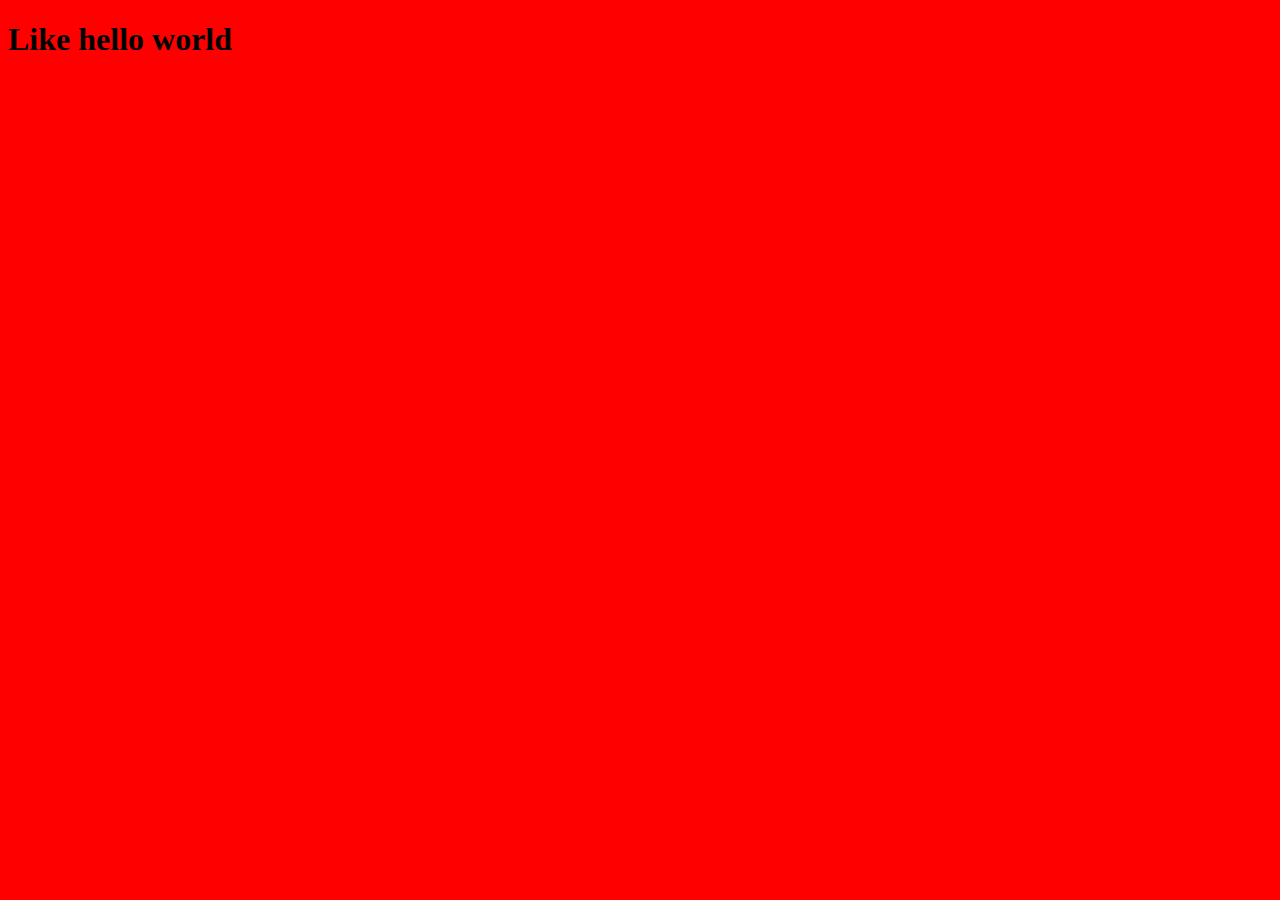
==== index.html @ fb6d9fd4 "first commit" ====
<!DOCTYPE html>
<html lang="en">
<head>
    <meta charset="UTF-8">
    <meta name="viewport" content="width=device-width, initial-scale=1.0">
    <title>Document</title>

    <h1 style="background:red;">Like hello world</h1>

    <style>
        body{
            background: red;
        }
    </style>
</head>
<body>
    
</body>
</html>
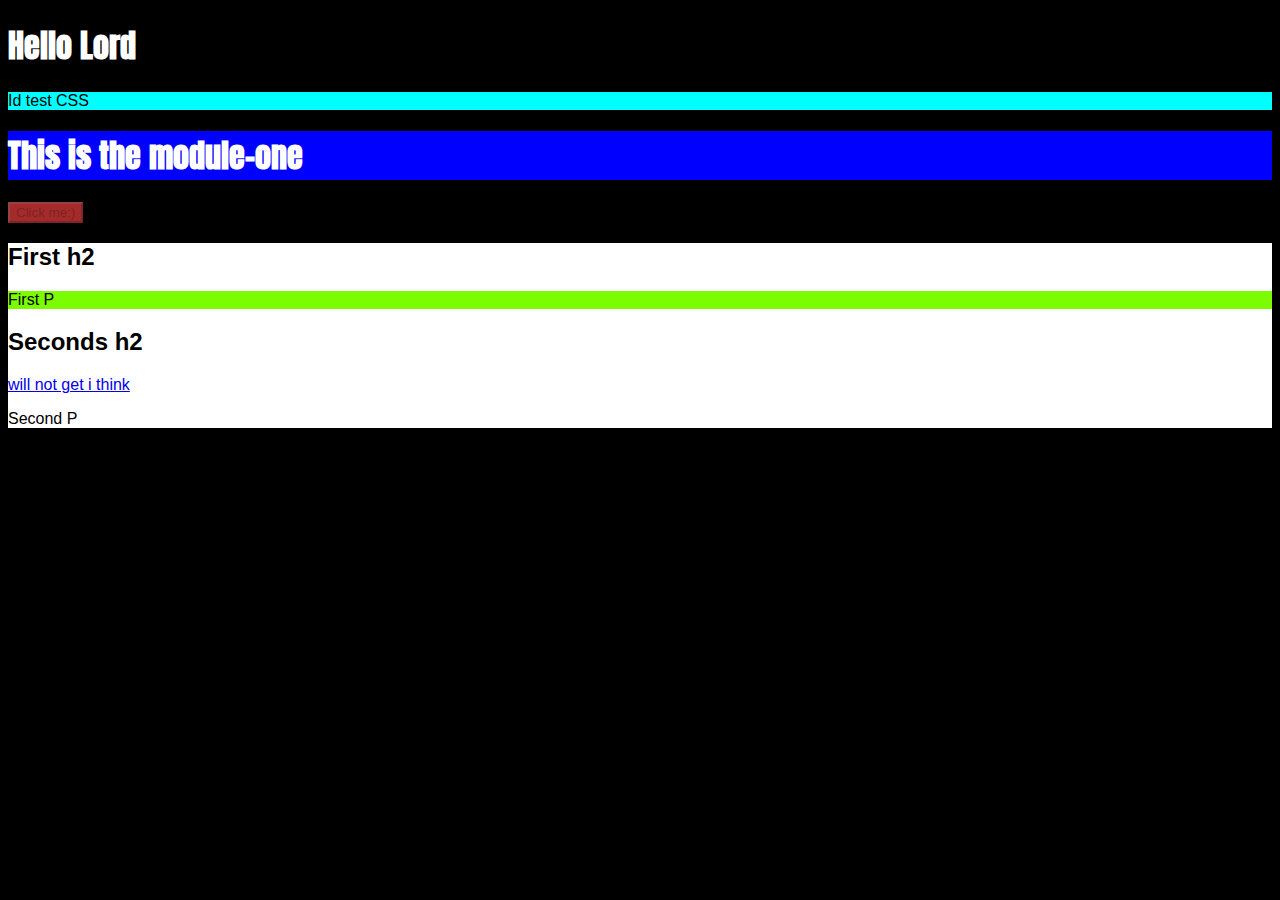
==== commit 728add81: "Selectors/Specifications/Priority" ====
--- a/index.html
+++ b/index.html
@@ -5,15 +5,25 @@
     <meta name="viewport" content="width=device-width, initial-scale=1.0">
     <title>Document</title>
 
-    <h1 style="background:red;">Like hello world</h1>
 
-    <style>
-        body{
-            background: red;
-        }
-    </style>
+    <link href="https://fonts.googleapis.com/css2?family=Anton&display=swap" rel="stylesheet">
+
+  <link rel="stylesheet" href="index.css">
 </head>
 <body>
-    
+    <h1>Hello Lord</h1>
+    <section id="first-section">Id test CSS</section>
+
+    <div class="module-one"><h1>This is the module-one</h1></div>
+
+    <button disabled>Click me:)</button>
+    <div>
+        <h2>First h2</h2>
+        <p>First P</p>
+        <h2>Seconds h2</h2>
+        <a href="#">will not get i think</a>
+        <p>Second P</p>
+    </div>
+
 </body>
 </html>--- a/index.css
+++ b/index.css
@@ -0,0 +1,33 @@
+
+body{
+    background: black;
+    font-family: sans-serif;
+}
+h1{
+    color: white;
+    font-family: 'Anton', sans-serif;
+ 
+}
+.module-one{
+    background-color: blue;
+}
+
+[disabled]{
+    background-color: brown;
+} 
+#first-section{
+    background-color: cyan;
+    font-family: inherit;
+}
+
+body button{
+    background-color: darkgray;
+}
+
+
+h2+p{
+    background-color: lawngreen;
+}
+div{
+    background-color: white;
+}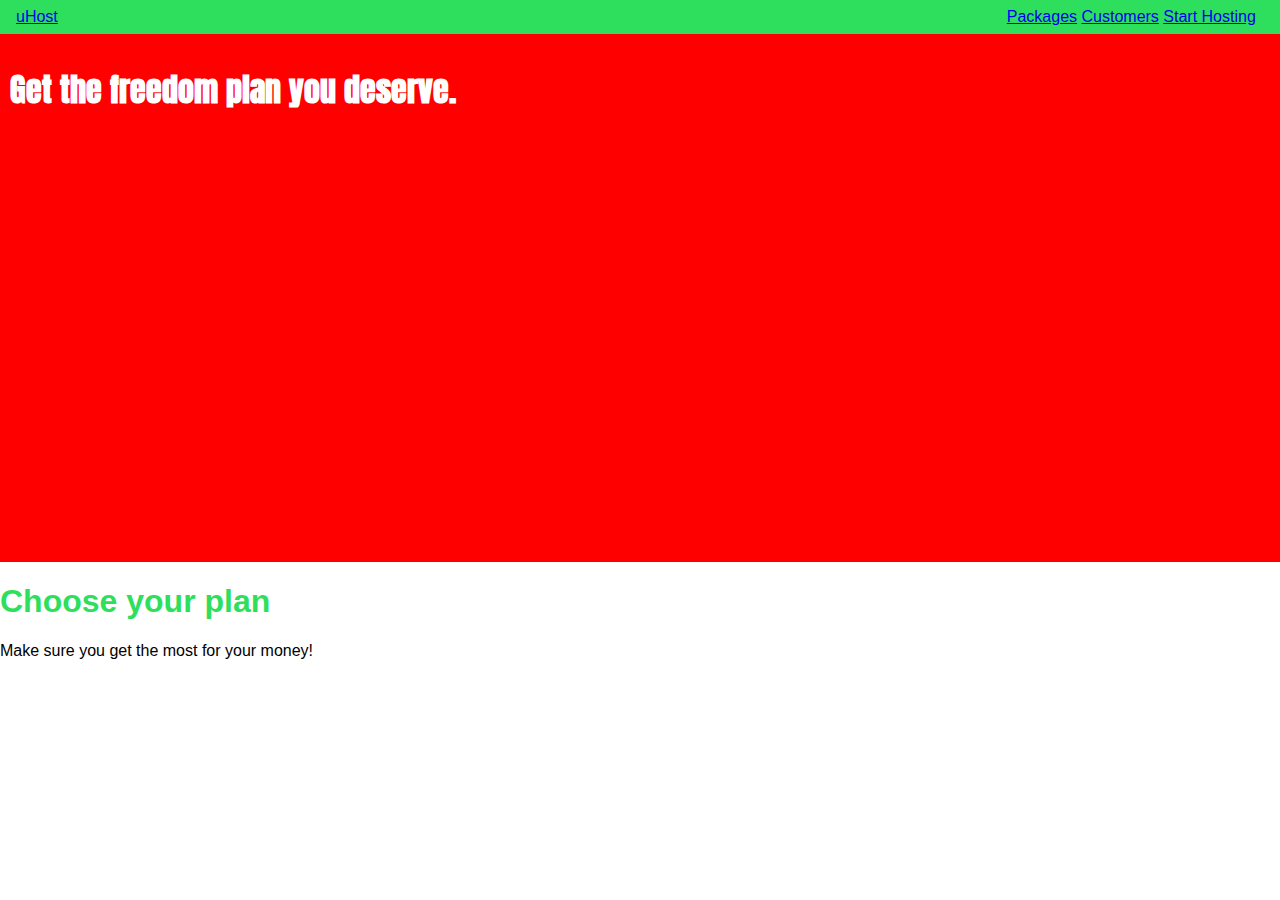
==== commit f5f6528e: "navigation bar is added" ====
--- a/index.html
+++ b/index.html
@@ -11,19 +11,49 @@
   <link rel="stylesheet" href="index.css">
 </head>
 <body>
-    <h1>Hello Lord</h1>
-    <section id="first-section">Id test CSS</section>
 
-    <div class="module-one"><h1>This is the module-one</h1></div>
+    <header class="main-header">
+        <div>
+            <a href="index.html">uHost</a>
+        </div><nav class="main-nav">
+            <ul class="main-nav__items">
+                <li class="main-nav__item">
+                    <a href="packages/index.html">Packages</a>
+                </li>
+                <li class="main-nav__item">
+                    <a href="customers/index.html">Customers</a>
+                </li>
+                <li class="main-nav__item">
+                    <a href="start-hosting/index.html">Start Hosting</a>
+                </li>
+            </ul>
+        </nav>
+    </header>
 
-    <button disabled>Click me:)</button>
-    <div>
-        <h2>First h2</h2>
-        <p>First P</p>
-        <h2>Seconds h2</h2>
-        <a href="#">will not get i think</a>
-        <p>Second P</p>
-    </div>
+
+
+
+
+
+
+
+
+
+
+
+
+
+
+
+   <main id="main">
+       <section id="product-overview">
+           <h1> Get the freedom plan you deserve.</h1>
+        </section>
+       <section id="plans">
+           <h1 class="section-title">Choose your plan</h1> 
+            <p>Make sure you get the most for your money!</p>
+        </section>
+   </main>
 
 </body>
 </html>--- a/index.css
+++ b/index.css
@@ -1,33 +1,49 @@
+*{
+    box-sizing: border-box;
+}
+body{
+    
+    font-family: 'Montserrat',sans-serif;
+    margin: 0;
 
-body{
-    background: black;
-    font-family: sans-serif;
+    
 }
-h1{
-    color: white;
-    font-family: 'Anton', sans-serif;
+#main{
  
 }
-.module-one{
-    background-color: blue;
+#product-overview{
+background: red;
+height: 528px;
+width: 100%;
+padding: 10px ;
+}
+.section-title{
+    color: #2ddf5c;
+}
+#product-overview h1{
+    color: white;
+    font-family: 'Anton',sans-serif;
+}
+.main-header{
+    background-color: #2ddf5c;
+    width: 100%;
+    padding: 8px 16px;
+
+}
+.main-nav__item{
+    display: inline-block;
+}
+.main-header > div{
+    display: inline-block;
+}
+.main-nav{
+    display: inline-block;
+    text-align: right;
+    width: calc(100% - 50px);
 }
 
-[disabled]{
-    background-color: brown;
-} 
-#first-section{
-    background-color: cyan;
-    font-family: inherit;
-}
-
-body button{
-    background-color: darkgray;
-}
-
-
-h2+p{
-    background-color: lawngreen;
-}
-div{
-    background-color: white;
+.main-nav__items{
+    margin: 0;
+    padding: 0;
+    list-style: none;
 }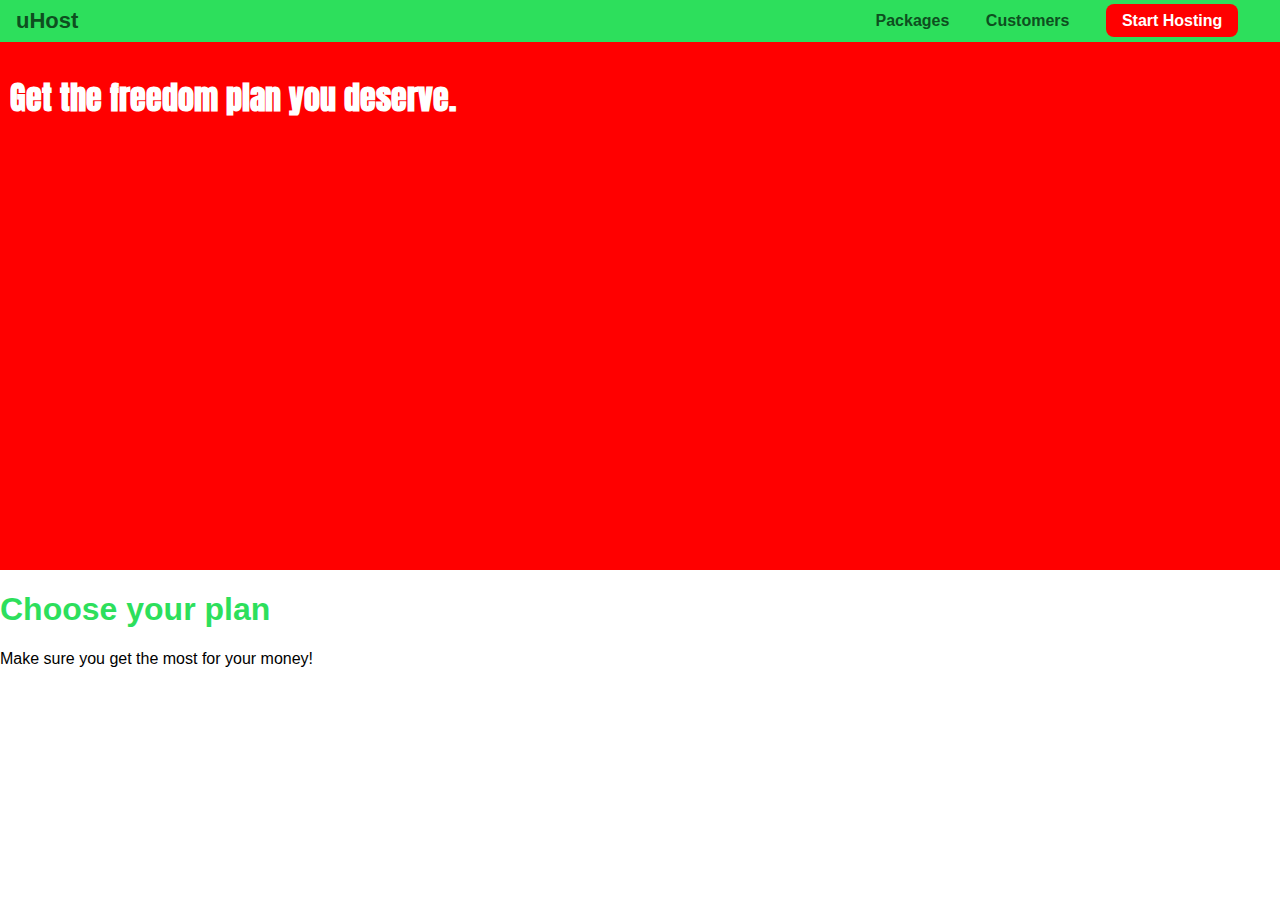
==== commit a21b9413: "psuedo classes, cta buttom and navigation bar added" ====
--- a/index.html
+++ b/index.html
@@ -14,16 +14,16 @@
 
     <header class="main-header">
         <div>
-            <a href="index.html">uHost</a>
+            <a href="index.html" class="main-header__brand">uHost</a>
         </div><nav class="main-nav">
             <ul class="main-nav__items">
                 <li class="main-nav__item">
                     <a href="packages/index.html">Packages</a>
                 </li>
-                <li class="main-nav__item">
+                <li class="main-nav__item ">
                     <a href="customers/index.html">Customers</a>
                 </li>
-                <li class="main-nav__item">
+                <li class="main-nav__item main-nav__item--cta">
                     <a href="start-hosting/index.html">Start Hosting</a>
                 </li>
             </ul>
--- a/index.css
+++ b/index.css
@@ -32,18 +32,54 @@
 }
 .main-nav__item{
     display: inline-block;
+    margin: 0 16px;
+    
 }
 .main-header > div{
     display: inline-block;
+    vertical-align: middle;
+}
+.main-header__brand{
+    color: #0e4f1f;
+    text-decoration: none;
+    font-weight: bold;
+    font-size: 22px;
+}
+.main-nav a{
+    
+    text-decoration: none;
+    color: #0e4f1f;
+    font-weight: bold;
+    padding: 3px 0;
+
 }
 .main-nav{
     display: inline-block;
     text-align: right;
-    width: calc(100% - 50px);
+    width: calc(100% - 72px);
+    vertical-align: middle;
 }
 
 .main-nav__items{
     margin: 0;
     padding: 0;
     list-style: none;
+}
+.main-nav__item a:hover,
+.main-nav__item a:active
+ {
+    color: white;
+    border-bottom: 5px solid white;
+}
+.main-nav__item--cta a{
+    color: white;
+    background: red;
+    padding: 8px 16px;
+    border-radius: 8px;
+}
+.main-nav__item--cta a:hover,
+.main-nav__item--cta a:active{
+    color: red;
+    background: white;
+    border: none;
 }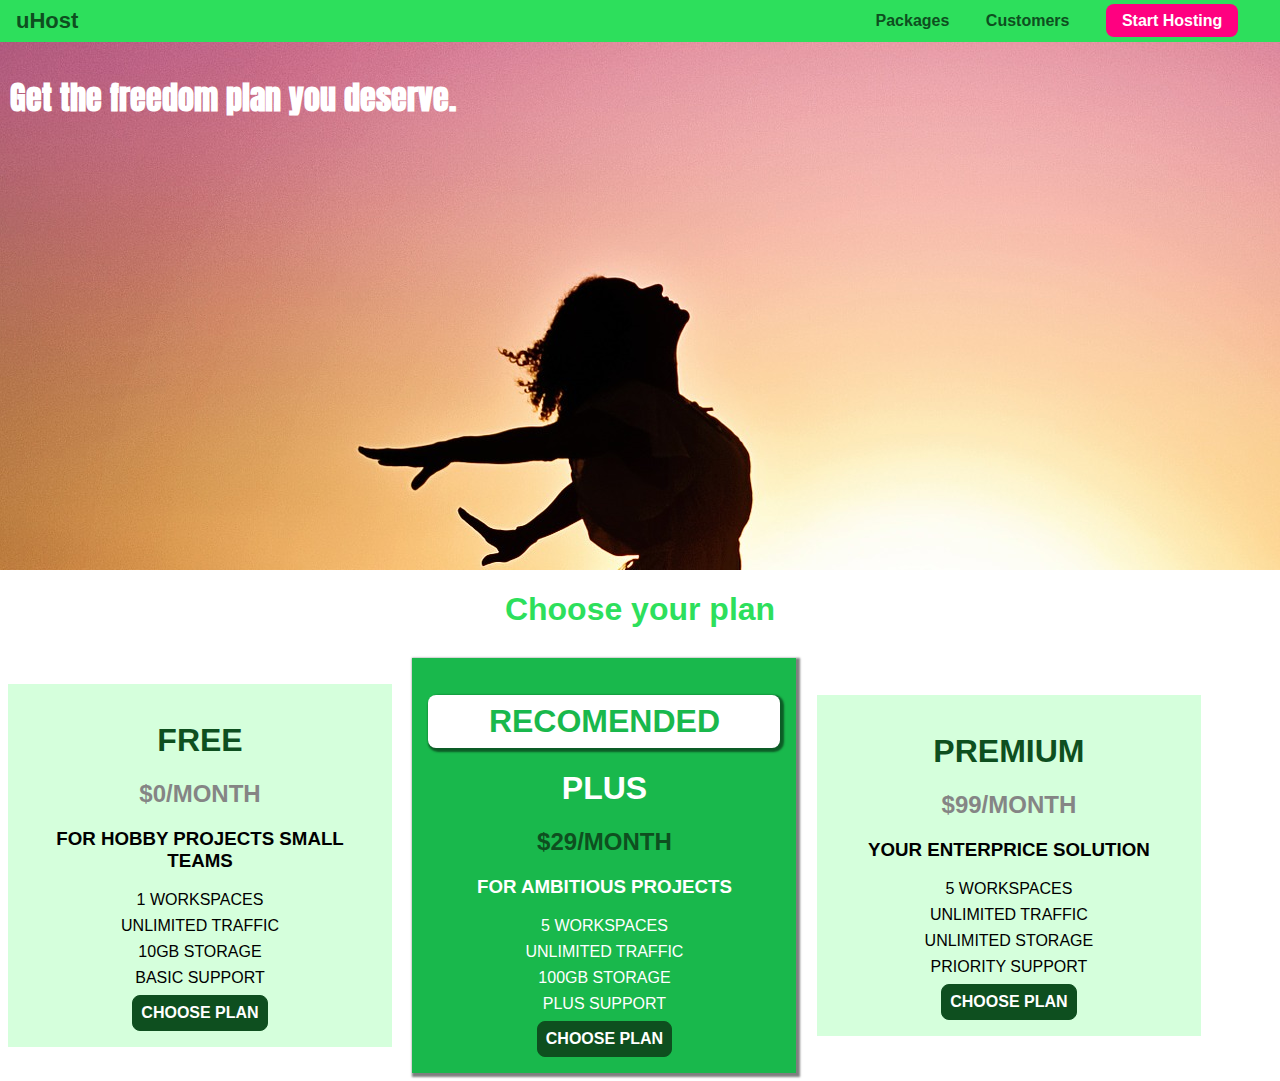
==== commit 26f97aa1: "Plans are styled" ====
--- a/index.html
+++ b/index.html
@@ -31,27 +31,61 @@
     </header>
 
 
-
-
-
-
-
-
-
-
-
-
-
-
-
-
    <main id="main">
        <section id="product-overview">
            <h1> Get the freedom plan you deserve.</h1>
         </section>
        <section id="plans">
            <h1 class="section-title">Choose your plan</h1> 
-            <p>Make sure you get the most for your money!</p>
+            <div>
+                <article class="plan">
+                    <h1 class="plan__title">Free</h1>
+                    <h2 class="plan__price">$0/month</h2>
+                    <h3>For hobby projects small teams</h3>
+                    <ul class="plan__features">
+                        <li>1 Workspaces</li>
+                        <li>Unlimited Traffic</li>
+                        <li>10GB Storage</li>
+                        <li>Basic Support</li>
+                    </ul>
+                    
+                    <div>
+                        <button class="button">CHOOSE PLAN</button>
+                    </div>
+                </article>
+                <article class="plan plan--highlighted">
+                    <h1 class="plan__annotation">Recomended</h1>
+                    <h1 class="plan__title">PLUS</h1>
+                    <h2 class="plan__price">$29/month</h2>
+                    <h3>For ambitious projects</h3>
+                    <ul class="plan__features">
+                        <li>5 Workspaces</li>
+                        <li>Unlimited Traffic</li>
+                        <li>100GB Storage</li>
+                        <li>Plus Support</li>
+                    </ul>
+                    
+                    <div>
+                        <button class="button">CHOOSE PLAN</button>
+                    </div>
+                </article>
+                <article class="plan">
+                    <h1 class="plan__title">PREMIUM</h1>
+                    <h2 class="plan__price">$99/month</h2>
+                    <h3>Your enterprice solution</h3>
+                    <ul class="plan__features">
+                        <li>5 Workspaces</li>
+                        <li>Unlimited Traffic</li>
+                        <li>Unlimited Storage</li>
+                        <li>Priority Support</li>
+                    </ul>
+                    
+                    <div>
+                        <button class="button">CHOOSE PLAN</button>
+                    </div>
+                </article>
+
+            </div>
         </section>
    </main>
 
--- a/index.css
+++ b/index.css
@@ -12,17 +12,85 @@
  
 }
 #product-overview{
-background: red;
+background: url('images/freedom.jpg');
 height: 528px;
 width: 100%;
 padding: 10px ;
-}
+} 
+
 .section-title{
     color: #2ddf5c;
+    text-align: center;
 }
+
+
 #product-overview h1{
     color: white;
     font-family: 'Anton',sans-serif;
+}
+
+.plan{
+    background-color: #d5ffdc;
+    text-align: center;
+    padding: 16px;
+    margin: 8px;
+    display: inline-block;
+    width: 30%;
+    vertical-align: middle;
+    text-transform: uppercase;
+
+
+}
+.plan--highlighted{
+    background: #19b84c;
+    color: white;
+    box-shadow: 2px 2px 2px 2px rgba(0 , 0, 0, 0.5);
+}
+.plan__annotation{
+    background: white;
+    color: #19b84c;
+    padding: 8px;
+    box-shadow: 2px 2px 2px 2px rgba(0 , 0, 0, 0.5);
+    border-radius: 8px;
+    text-transform: uppercase;
+
+}
+.plan__features{
+    list-style: none;
+    margin: 0;
+    padding: 0;
+}
+
+.plan__features li{
+    margin: 8px 0;
+}
+
+.plan__title{
+    color: #0e4f1f;
+}
+.plan__price{
+    color: rgb(133, 133, 133);
+}
+.plan--highlighted .plan__title{
+    color: white;
+}
+.plan--highlighted .plan__price{
+    color: #0e4f1f;
+}
+.button{
+    background: #0e4f1f;
+    color: white;
+    font: inherit;
+    border: 1.5px solid #0e4f1f;
+    padding: 8px;
+    border-radius: 8px;
+    font-weight: bold;
+    cursor: pointer;
+}
+.button:hover,
+.button:active{
+    background: white;
+    color: #0e4f1f;
 }
 .main-header{
     background-color: #2ddf5c;
@@ -73,7 +141,7 @@
 }
 .main-nav__item--cta a{
     color: white;
-    background: red;
+    background: rgb(255, 0, 128);
     padding: 8px 16px;
     border-radius: 8px;
 }
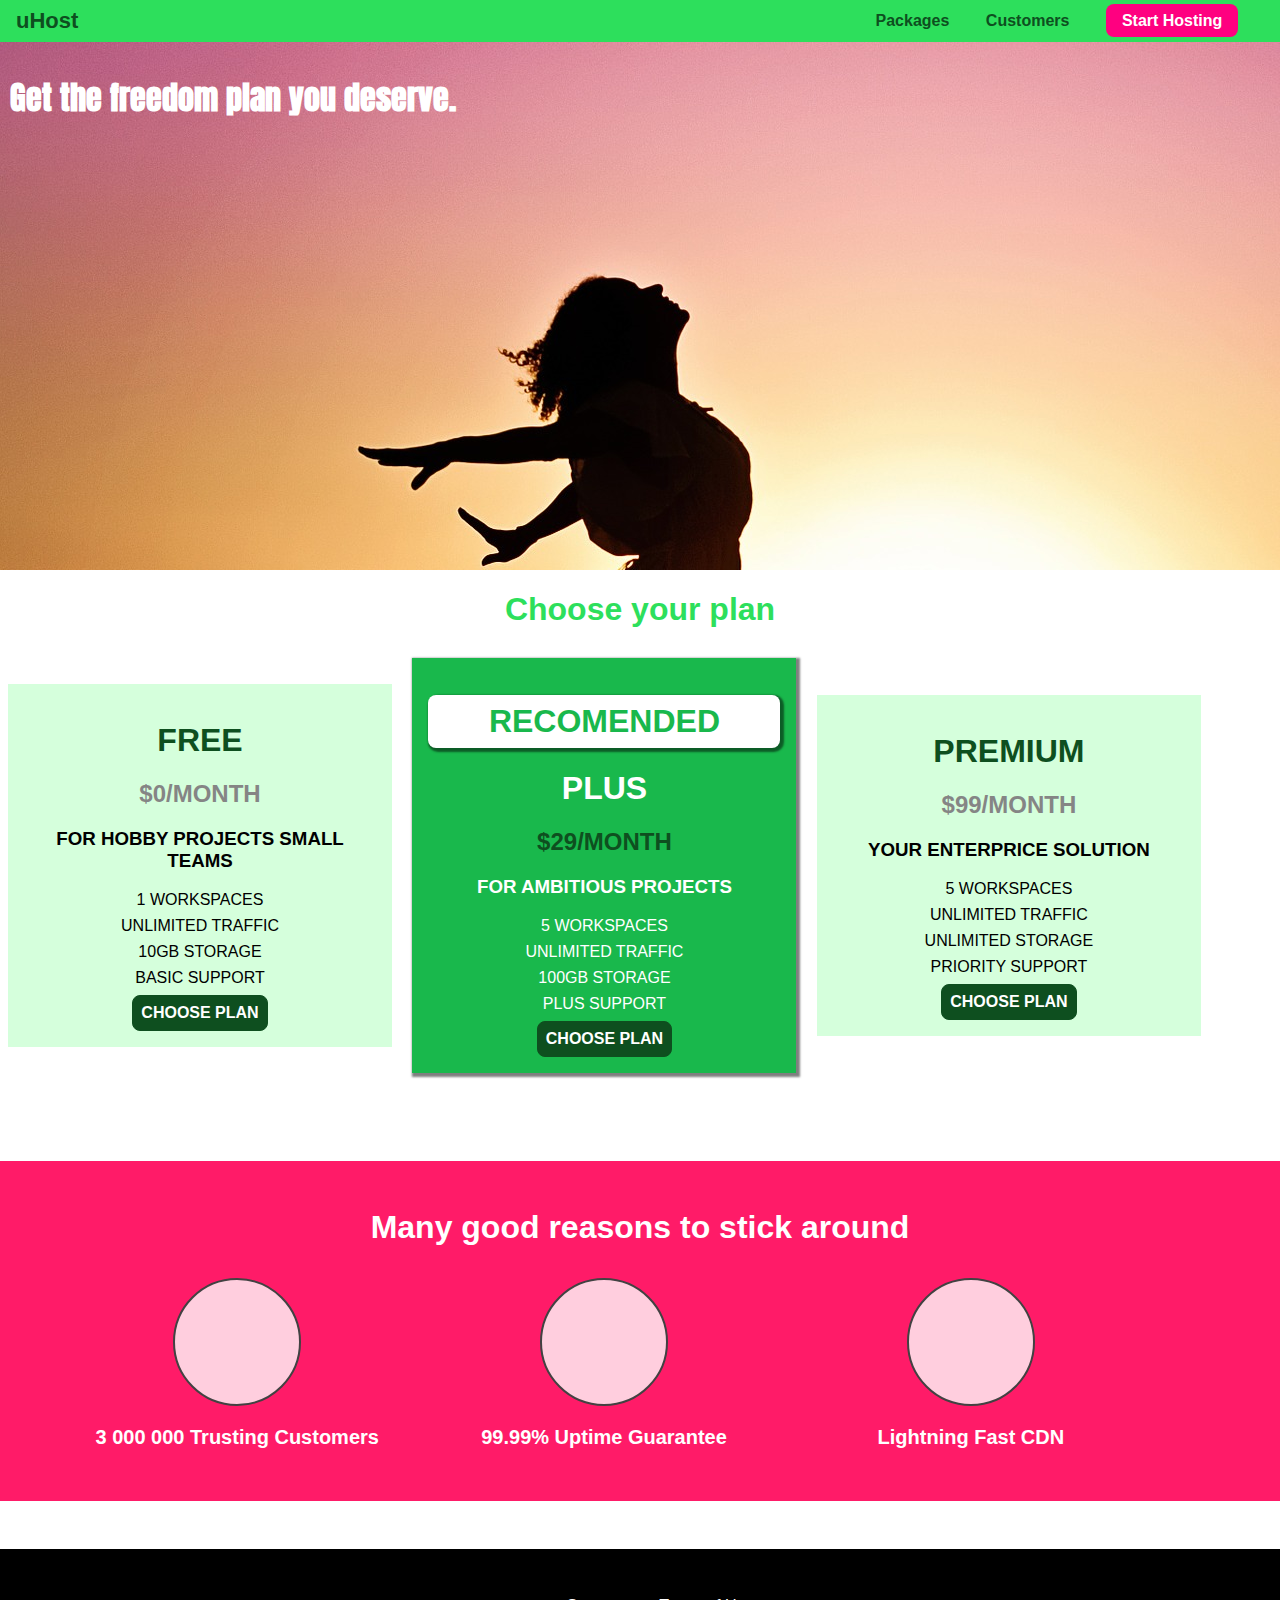
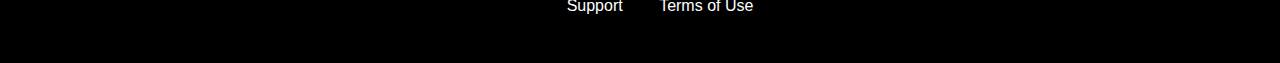
==== commit 28056f7e: "First Version of Hosting site is styled" ====
--- a/index.html
+++ b/index.html
@@ -87,7 +87,44 @@
 
             </div>
         </section>
+        <section id="key-features"">
+            <h1 class="section-title">Many good reasons to stick around</h1>
+
+            <ul class="key-features__list">
+                <li class="key-feature">
+                    <div class="key-feature__image">
+
+                    </div>
+                    <p class="key-feature__description"> 3 000 000 Trusting Customers</p>
+                </li>
+                <li class="key-feature">
+                    <div class="key-feature__image">
+
+                    </div>
+                    <p class="key-feature__description"> 99.99% Uptime Guarantee</p>
+                </li>
+                <li class="key-feature">
+                    <div class="key-feature__image">
+
+                    </div>
+                    <p class="key-feature__description">Lightning Fast CDN</p>
+                </li>
+            </ul>
+        </section>
    </main>
+
+   <footer class="main-footer">
+       <nav>
+           <ul class="main-footer_links">
+               <li class="main-footer__link">
+                   <a href="#">Support</a>
+               </li>
+               <li class="main-footer__link">
+                   <a href="#">Terms of Use</a>
+               </li>
+           </ul>
+       </nav>
+   </footer>
 
 </body>
 </html>--- a/index.css
+++ b/index.css
@@ -92,12 +92,55 @@
     background: white;
     color: #0e4f1f;
 }
+.button:focus{
+    outline: none;
+}
+
+#key-features{
+    background: #ff1b68;
+    margin-top: 80px;
+    padding: 16px;
+
+}
+#key-features .section-title{
+    color: white;
+    margin: 32px;
+}
+
+.key-feature_list{
+    list-style: none;
+    margin: 0;
+    padding: 0;
+    text-align: center;
+}
+
+.key-feature{
+    display: inline-block;
+    width: 30%;
+    vertical-align: middle;
+}
+.key-feature__image{
+    background: #ffcede;
+    border: 2px solid #424242;
+    height: 128px;
+    width: 128px;
+    border-radius: 50%;
+    margin: auto;
+}
+.key-feature__description{
+    text-align: center;
+    font-weight: bold;
+    color: white;
+    font-size: 20px;
+    
+}
 .main-header{
     background-color: #2ddf5c;
     width: 100%;
     padding: 8px 16px;
 
 }
+
 .main-nav__item{
     display: inline-block;
     margin: 0 16px;
@@ -150,4 +193,36 @@
     color: red;
     background: white;
     border: none;
+}
+
+
+.main-footer{
+    background: black;
+    padding: 32px;
+    margin-top: 48px;
+    text-align: center;
+    
+}
+
+.main-footer__links{
+    list-style: none;
+    margin: 0;
+    padding: 0;
+    text-align: center;
+    
+}
+
+.main-footer__link{
+    display: inline-block;
+    margin: 0 16px;
+}
+.main-footer__link a{
+    color: white;
+    text-decoration: none;
+}
+.main-footer__link a:hover,
+.main-footer__link a:active{
+
+    color: #ccc;
+
 }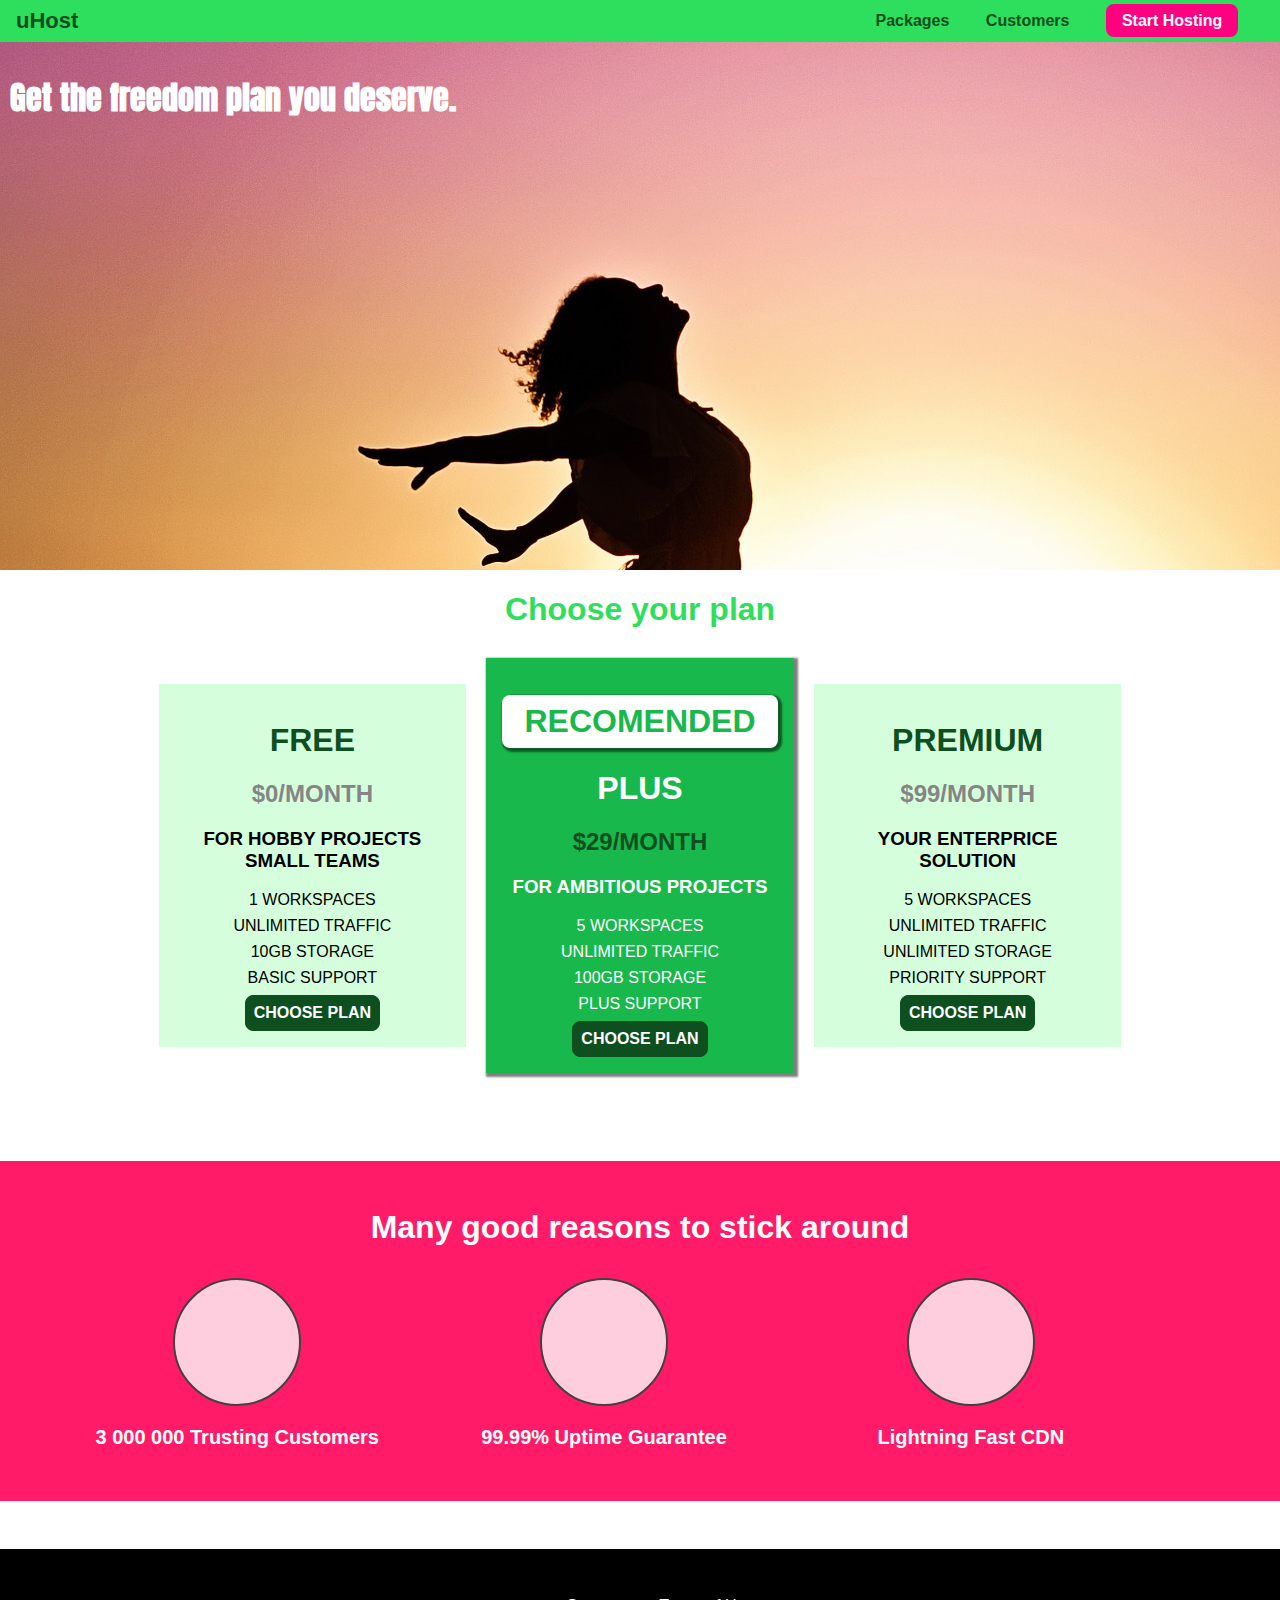
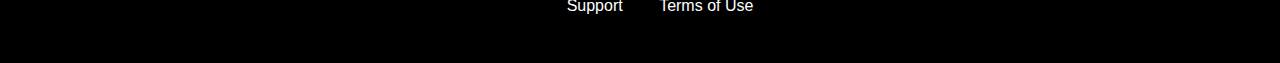
==== commit cfd77d3d: "position is changed" ====
--- a/index.html
+++ b/index.html
@@ -7,8 +7,9 @@
 
 
     <link href="https://fonts.googleapis.com/css2?family=Anton&display=swap" rel="stylesheet">
-
-  <link rel="stylesheet" href="index.css">
+  <link rel="stylesheet" href="shared.css">
+  <link rel="stylesheet" href="main.css">
+  
 </head>
 <body>
 
@@ -35,9 +36,10 @@
        <section id="product-overview">
            <h1> Get the freedom plan you deserve.</h1>
         </section>
+
        <section id="plans">
            <h1 class="section-title">Choose your plan</h1> 
-            <div>
+            <div class="plan__list">
                 <article class="plan">
                     <h1 class="plan__title">Free</h1>
                     <h2 class="plan__price">$0/month</h2>
--- a/shared.css
+++ b/shared.css
@@ -0,0 +1,117 @@
+
+
+
+
+
+
+
+.main-header{
+    background-color: #2ddf5c;
+    width: 100%;
+    padding: 8px 16px;
+
+}
+
+.main-nav__item{
+    display: inline-block;
+    margin: 0 16px;
+    
+}
+.main-header > div{
+    display: inline-block;
+    vertical-align: middle;
+}
+.main-header__brand{
+    color: #0e4f1f;
+    text-decoration: none;
+    font-weight: bold;
+    font-size: 22px;
+}
+.main-nav a{
+    
+    text-decoration: none;
+    color: #0e4f1f;
+    font-weight: bold;
+    padding: 3px 0;
+
+}
+.main-nav{
+    display: inline-block;
+    text-align: right;
+    width: calc(100% - 72px);
+    vertical-align: middle;
+}
+
+.main-nav__items{
+    margin: 0;
+    padding: 0;
+    list-style: none;
+}
+.main-nav__item a:hover,
+.main-nav__item a:active
+ {
+    color: white;
+    border-bottom: 5px solid white;
+}
+.main-nav__item--cta a{
+    color: white;
+    background: rgb(255, 0, 128);
+    padding: 8px 16px;
+    border-radius: 8px;
+}
+.main-nav__item--cta a:hover,
+.main-nav__item--cta a:active{
+    color: red;
+    background: white;
+    border: none;
+}
+
+
+.main-footer{
+    background: black;
+    padding: 32px;
+    margin-top: 48px;
+    text-align: center;
+    
+}
+
+.main-footer__links{
+    list-style: none;
+    margin: 0;
+    padding: 0;
+    text-align: center;
+    
+}
+
+.main-footer__link{
+    display: inline-block;
+    margin: 0 16px;
+}
+.main-footer__link a{
+    color: white;
+    text-decoration: none;
+}
+.main-footer__link a:hover,
+.main-footer__link a:active{
+
+    color: #ccc;
+
+}
+.button{
+    background: #0e4f1f;
+    color: white;
+    font: inherit;
+    border: 1.5px solid #0e4f1f;
+    padding: 8px;
+    border-radius: 8px;
+    font-weight: bold;
+    cursor: pointer;
+}
+.button:hover,
+.button:active{
+    background: white;
+    color: #0e4f1f;
+}
+.button:focus{
+    outline: none;
+}
--- a/main.css
+++ b/main.css
@@ -0,0 +1,123 @@
+*{
+    box-sizing: border-box;
+}
+body{
+    
+    font-family: 'Montserrat',sans-serif;
+    margin: 0;
+
+    
+}
+#main{
+ 
+}
+#product-overview{
+background: url('images/freedom.jpg');
+height: 528px;
+width: 100%;
+padding: 10px ;
+} 
+
+.section-title{
+    color: #2ddf5c;
+    text-align: center;
+}
+
+
+#product-overview h1{
+    color: white;
+    font-family: 'Anton',sans-serif;
+}
+.plan__list{
+    width: 80%;
+    margin: auto;
+    text-align: center;
+}
+.plan{
+    background-color: #d5ffdc;
+    text-align: center;
+    padding: 16px;
+    margin: 8px;
+    display: inline-block;
+    width: 30%;
+    vertical-align: middle;
+    text-transform: uppercase;
+
+
+}
+
+.plan--highlighted{
+    background: #19b84c;
+    color: white;
+    box-shadow: 2px 2px 2px 2px rgba(0 , 0, 0, 0.5);
+}
+.plan__annotation{
+    background: white;
+    color: #19b84c;
+    padding: 8px;
+    box-shadow: 2px 2px 2px 2px rgba(0 , 0, 0, 0.5);
+    border-radius: 8px;
+    text-transform: uppercase;
+
+}
+.plan__features{
+    list-style: none;
+    margin: 0;
+    padding: 0;
+}
+
+.plan__features li{
+    margin: 8px 0;
+}
+
+.plan__title{
+    color: #0e4f1f;
+}
+.plan__price{
+    color: rgb(133, 133, 133);
+}
+.plan--highlighted .plan__title{
+    color: white;
+}
+.plan--highlighted .plan__price{
+    color: #0e4f1f;
+}
+
+#key-features{
+    background: #ff1b68;
+    margin-top: 80px;
+    padding: 16px;
+
+}
+#key-features .section-title{
+    color: white;
+    margin: 32px;
+}
+
+.key-feature_list{
+    list-style: none;
+    margin: 0;
+    padding: 0;
+    text-align: center;
+}
+
+.key-feature{
+    display: inline-block;
+    width: 30%;
+    vertical-align: middle;
+}
+.key-feature__image{
+    background: #ffcede;
+    border: 2px solid #424242;
+    height: 128px;
+    width: 128px;
+    border-radius: 50%;
+    margin: auto;
+}
+.key-feature__description{
+    text-align: center;
+    font-weight: bold;
+    color: white;
+    font-size: 20px;
+    
+}